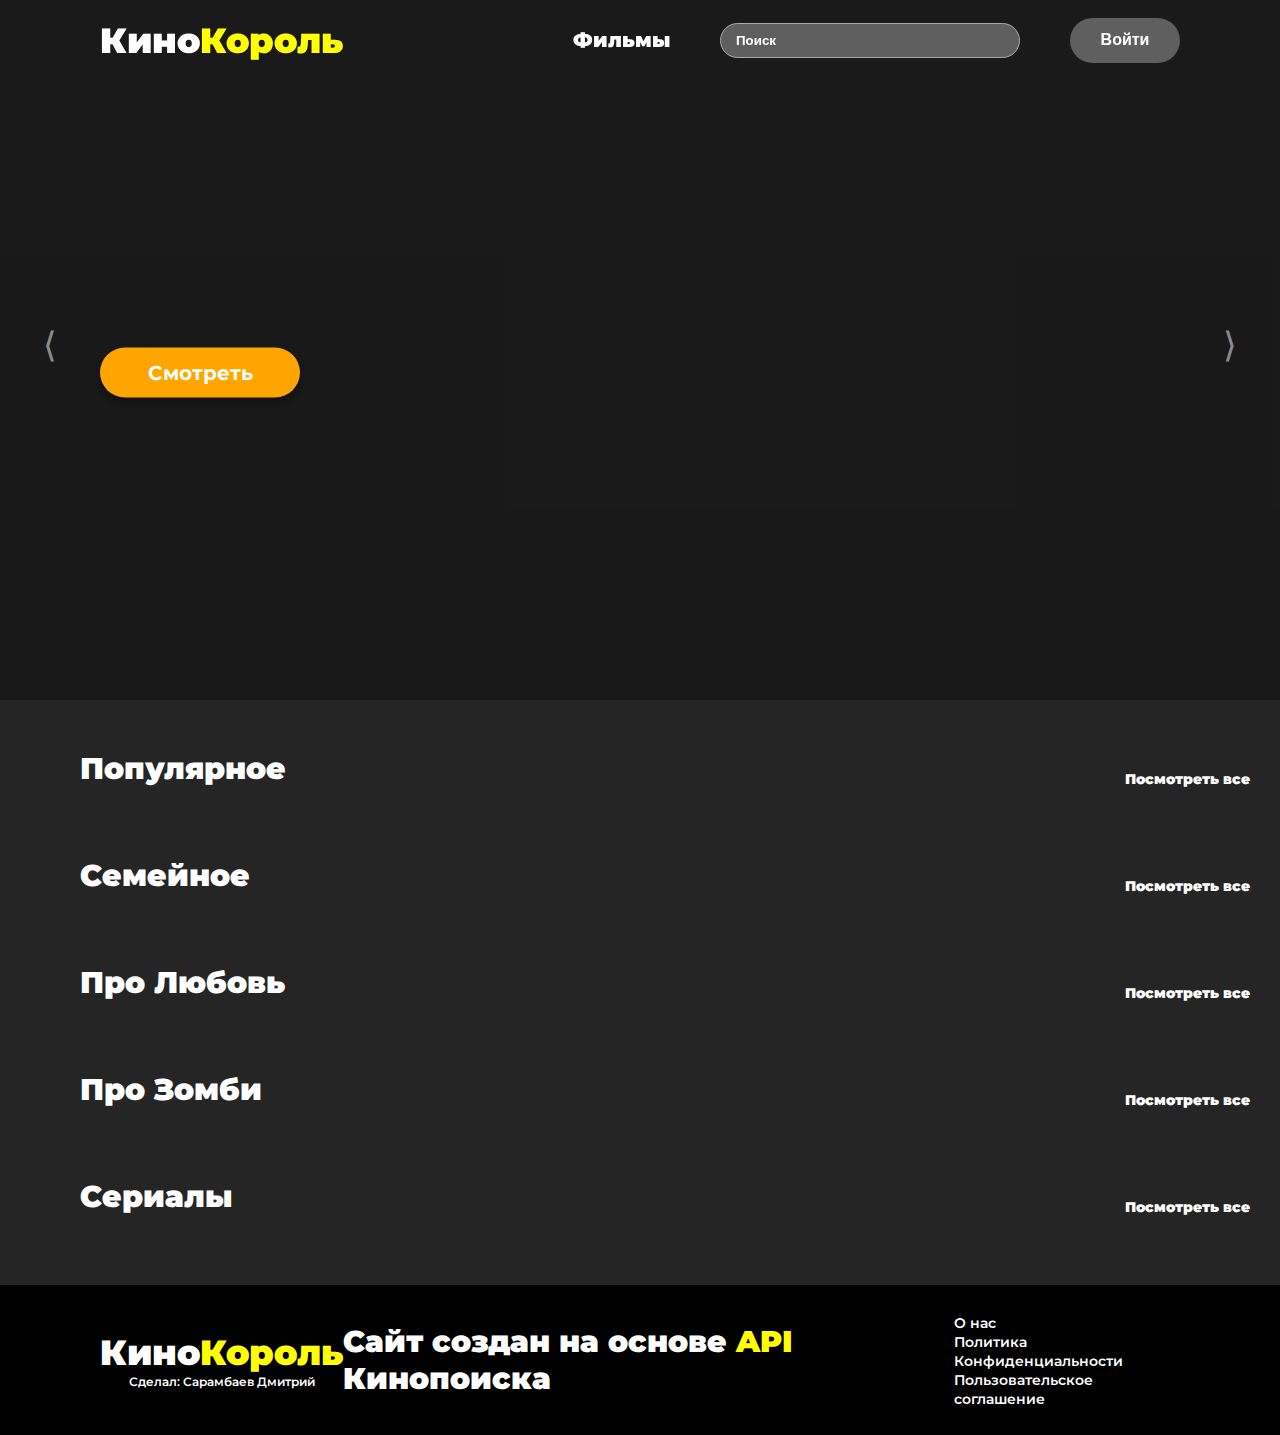
==== index.html @ 266fc366 "release" ====
<!DOCTYPE html>
<html lang="ru">
  <head>
    <meta charset="UTF-8" />
    <meta name="viewport" content="width=device-width, initial-scale=1.0" />
    <link rel="stylesheet" href="./css/style.css"/>
      
    <title>КиноКороль - главная</title>
  </head>
  <body>


    <header class="container-header">
      <div class="header__content">
        <a href="index.html" class="header__logo">Кино<span>Король</span></a>


        <form class="right-header">
          <a href="films.html" class="Favorite">Фильмы</a>
          <input type="text" class="header__search" placeholder="Поиск" />
          <button class="profile"><a href="login.html">Войти</a></button>
        </form>

      </div>
    </header>


    <div class="home">
      <div class="btn-switch">
        <button class="prev-home">&lang;</button>
        <button class="next-home">&rang;</button>
      </div>
          <div class="home-film-info">
                <h1 id="film-title" class="film-title"></h1>
                <h3 id="film-genre" class="film-genre"></h3>
                <h4 id="film-description" class="film-description"></h4>
                <button class="film-watch">Смотреть</button>
          </div>

          <div class="overlay-home"></div>
  </div>


    <main>
      <div class="top-header">
      <h1 class="category-popular">Популярное</h1>
      <a class="full" href="./category-films/popular.html">Посмотреть все</a></div>
      <div class="popular"></div>

      <div class="top-header">
      <h1 class="category-family">Семейное</h1>
      <a class="full" href="./category-films/family.html">Посмотреть все</a></div>
      <div class="family"></div>

      <div class="top-header">
      <h1 class="category-love">Про Любовь</h1>
      <a class="full" href="./category-films/love.html">Посмотреть все</a></div>
      <div class="love"></div>

      <div class="top-header">
      <h1 class="category-zombie">Про Зомби</h1>
      <a class="full" href="./category-films/zombie.html">Посмотреть все</a></div>
      <div class="zombie"></div>
      
      <div class="top-header">
      <h1 class="category-tv-shows">Сериалы</h1>
      <a class="full" href="./category-films/tv-shows.html">Посмотреть все</a></div>
      <div class="tv-shows"></div>
    </main>


    <footer>
      <div class="left-footer">
        <h1>Кино<span>Король</span></h1>
        <p>Сделал: Сарамбаев Дмитрий</p>
      </div>   

      <h1>Сайт создан на основе <a href="https://kinopoiskapiunofficial.tech/" target="_blank">API</a> Кинопоиска</h1>

        <div class="footer-body">
        <ul>
          <li><a href="links/about.html">О нас</a></li>
          <li><a href="links/politika.html">Политика Конфиденциальности</a></li>
          <li><a href="links/agreement.html">Пользовательское соглашение</a></li>
        </ul>
        </div>
    </footer>


    <script src="js/app.js"></script>
  </body>
</html>
---- css/style.css ----
@import url('https://fonts.googleapis.com/css2?family=Montserrat:ital,wght@0,100..900;1,100..900&display=swap');

* {
    margin: 0;
    padding: 0;
    box-sizing: border-box;
}

html {
  overflow: auto; /* Включает прокрутку */
  scrollbar-width: none; /* Скрывает полосу прокрутки в Firefox */
}

html::-webkit-scrollbar {
  display: none; /* Скрывает полосу прокрутки в Chrome, Safari и новых версиях Edge */
}


body {
    background-color: #252526;
    font-family: "Montserrat", sans-serif;
}

a {
  color: #ffffff;
  text-decoration: none;
}

.container {
    max-width: 1700px;
    margin: 0 auto;
}


/* шапка */ /* шапка */ /* шапка */ /* шапка */ /* шапка */

.container-header{
  width: 100%;
  position: fixed;
  top: 0;
  z-index: 5;
}


.header__logo {
    text-decoration: none;
    font-size: 35px;
    color: #ffffff;
    font-weight: bold;
    font-weight: 900;
    transition: all 0.5s ease-in-out;
}

.header__logo span {
  color: yellow;
}

.header__logo:hover {
  transform: scale(1.1);
}

.header__content {
    display: flex;
    align-items: center;
    justify-content: space-between;
    padding: 0 100px;
    height: 80px;
    background-color: transparent;
    transition: backdrop-filter 0.3s ease-in-out,
    background-color 0.3s ease-in-out;
    }

.blur {
backdrop-filter: blur(5px);
background-color: rgba(0, 0, 0, 0.3);
}

.right-header {
  display: flex;
  align-items: center;
  gap: 50px;
}

.header__search {
    border: 1px solid rgb(170, 170, 170);
    height: 35px;
    width: 300px;
    border-radius: 20px;
    outline: none;
    color: #ffffff;
    background-color: rgba(255, 255, 255, 0.3);
    padding-left: 15px;
    transition: all 0.5s ease-in-out;
    
}

.header__search:hover {
  transform: scale(1.05);
}

input::placeholder {
  color: #ffffff;
  font-weight: 900;
}

.profile {
  width: 110px;
  height: 45px;
  border-radius: 25px;
  border: none;
  background-color: rgba(255, 255, 255, 0.3);
  color: #ffffff;
  font-size: 16px;
  font-weight: 900;
  transition: all 0.5s ease-in-out;
  cursor: pointer;
}

.profile:hover {
  transform: scale(1.1);
}

.Favorite{
  font-weight: bold;
  color: #ffffff;
  transition: all 0.5s ease-in-out;
  font-weight: 900;
  font-size: 20px;
}

.Favorite:hover {
  transform: scale(0.90);
}
/* шапка */ /* шапка */ /* шапка */ /* шапка */ /* шапка */



/* главная */  /* главная */  /* главная */ 

.home {
  position: relative;
  min-height: 700px;
  background-size: cover;
  background-repeat: no-repeat;
  background-attachment: fixed;
  margin-bottom: 50px;
  width: 100%;
}


.btn-switch {
  position: relative;
  top: 350px;
  width: 100%;
  z-index: 2;
  display: flex;
  justify-content: space-between;
  top: 320px;
}

.prev-home {
  margin-right: 25px;
  margin-left: 25px;
  width: 50px;
  height: 50px;
  border-radius: 50%;
  border: none;
  font-size: 35px;
  cursor: pointer;
  transition: all 0.3s ease-in-out;
  background: none;
  color: #ffffff;
  opacity: 0.5;
}

.next-home {
  margin-right: 25px;
  margin-left: 25px;
  width: 50px;
  height: 50px;
  border-radius: 50%;
  border: none;
  font-size: 35px;
  cursor: pointer;
  transition: all 0.3s ease-in-out;
  background: none;
  color: #ffffff;
  opacity: 0.5;
}

.next-home:hover, .prev-home:hover {
  transform: scale(1.2);
}


.home-film-info {
  position: absolute;
  left: 100px;
  z-index: 3;
  top: 50%;
  transform: translatey(-50%);
  width: 1100px;
}

.film-title {
  color:#ffffff;
  font-size: 36px;
  font-weight: 900;
  margin-bottom: 10px;
}

.film-genre {
  color: rgb(229, 255, 0);
  font-size: 18px;
  margin-bottom: 15px;
  opacity: 0.8;
}

.film-description {
  color: #ffffff;
  font-size: 16px;
  margin-bottom: 30px;
  width: 600px;
  font-weight: 600;
  overflow: hidden;
  text-overflow: ellipsis;
  display: -webkit-box;
  -webkit-line-clamp: 10; /* ограничение в 10 строк */
  -webkit-box-orient: vertical;
}



.film-watch {
  font-family: "Montserrat", sans-serif;
  height: 50px;
  width: 200px;
  font-size: 20px;
  font-weight: 600;
  border: 0;
  border-radius: 25px;
  color: #ffffff;
  font-weight: bold;
  background-color: orange;
  cursor: pointer;
  transition: all 0.3s ease-in-out;
  box-shadow: 0 5px 10px rgba(0, 0, 0, 0.3);
}

.film-watch:hover {
  transform: scale(1.05);
  box-shadow: 0 5px 10px rgba(219, 176, 89, 0.5);
}

.overlay-home {
  position: absolute;
  top: 0;
  left: 0;
  width: 100%;
  height: 100%;
  background-color: rgba(0, 0, 0, 0.3);
  right: 0;  /* Указывает, что оверлей должен растягиваться до правого края контейнера */
  bottom: 0;
}


/* главная */  /* главная */  /* главная */ 


.full {
  position: relative;
  right: 30px;
  font-weight: 900;
  font-size: 14px;
  transition: all 0.5s ease-in-out;
}

.full:hover {
  transform: translatex(10px);
}


.top-header {
  display: flex;
  justify-content: space-between;
  align-items: center;
}
.category-popular {
  font-size: 30px;
  color: #ffffff;
  font-weight: 900;
  left: 80px;
  position: relative;
  margin-bottom: 20px;
}

.popular {
  position: relative;
  padding: 0 100px;
  display: flex;
  gap: 15px;
  margin-bottom: 50px;
}

.popular-card {
width: 200px;
}

.popular-card img {
  width: 200px;
  height: 300px;
  border-radius: 15px;
  box-shadow: 5px 10px 10px rgba(0,0,0,0.6);
  cursor: pointer;
  transition: all 0.5s ease-in-out;
}

.popular-card img:hover {
  transform: scale(1.1);
  box-shadow: 5px 5px 10px rgba(0,0,0,0.5);
}

.popular-name {
  font-size: 16px;
  font-weight: 900;
  color: #ffffff;
  margin-top: 10px;
  margin-bottom: 5px;
  white-space: nowrap;
  overflow: hidden;
  text-overflow: ellipsis;
}

.popular-year {
  font-size: 16px;
  color: gray;
  font-weight: 900;
}


/* карточки   карточки*/

.family {
  position: relative;
  padding: 0 100px;
  display: flex;
  gap: 15px;
  margin-bottom: 50px;
}

.category-family {
  font-size: 30px;
  color: #ffffff;
  font-weight: 900;
  left: 80px;
  position: relative;
  margin-bottom: 20px;
}

.family-card {
  width: 200px;

}

.family-card img:hover {
  transform: scale(1.1);
  box-shadow: 5px 5px 10px rgba(0,0,0,0.5);
}

.family-photo {
  width: 200px;
  height: 300px;
  border-radius: 15px;
  box-shadow: 5px 10px 10px rgba(0,0,0,0.6);
  cursor: pointer;
  transition: all 0.5s ease-in-out;
}

.family-name {
  font-size: 16px;
  font-weight: 900;
  color: #ffffff;
  margin-top: 10px;
  margin-bottom: 5px;
  white-space: nowrap;
  overflow: hidden;
  text-overflow: ellipsis;
}

.family-year {
  font-size: 16px;
  color: gray;
  font-weight: 900;
}




.category-love{
  font-size: 30px;
  color: #ffffff;
  font-weight: 900;
  left: 80px;
  position: relative;
  margin-bottom: 20px;
}

.love {
  position: relative;
  padding: 0 100px;
  display: flex;
  gap: 15px;
  margin-bottom: 50px;
}

.love-card {
  width: 200px;
}

.love-card  img:hover {
  transform: scale(1.1);
  box-shadow: 5px 5px 10px rgba(0,0,0,0.5);
}

.love-photo {
  width: 200px;
  height: 300px;
  border-radius: 15px;
  box-shadow: 5px 10px 10px rgba(0,0,0,0.6);
  cursor: pointer;
  transition: all 0.5s ease-in-out;
}

.love-name {
  font-size: 16px;
  font-weight: 900;
  color: #ffffff;
  margin-top: 10px;
  margin-bottom: 5px;
  white-space: nowrap;
  overflow: hidden;
  text-overflow: ellipsis;
}

.love-year {
  font-size: 16px;
  color: gray;
  font-weight: 900;
}




.category-tv-shows {
  font-size: 30px;
  color: #ffffff;
  font-weight: 900;
  left: 80px;
  position: relative;
  margin-bottom: 20px;
}

.tv-shows {
  position: relative;
  padding: 0 100px;
  display: flex;
  gap: 15px;
  margin-bottom: 50px;
}

.tvshows-card {
  width: 200px;
}

.tvshows-card  img:hover {
  transform: scale(1.1);
  box-shadow: 5px 5px 10px rgba(0,0,0,0.5);
}

.tvshows-photo {
  width: 200px;
  height: 300px;
  border-radius: 15px;
  box-shadow: 5px 10px 10px rgba(0,0,0,0.6);
  cursor: pointer;
  transition: all 0.5s ease-in-out;
}

.tvshows-name {
  font-size: 16px;
  font-weight: 900;
  color: #ffffff;
  margin-top: 10px;
  margin-bottom: 5px;
  white-space: nowrap;
  overflow: hidden;
  text-overflow: ellipsis;
}

.tvshows-year {
  font-size: 16px;
  color: gray;
  font-weight: 900;
}


.category-zombie {
  font-size: 30px;
  color: #ffffff;
  font-weight: 900;
  left: 80px;
  position: relative;
  margin-bottom: 20px;
}

.zombie {
  position: relative;
  padding: 0 100px;
  display: flex;
  gap: 15px;
  margin-bottom: 50px;
}

.zombie-card {
  width: 200px;
}

.zombie-card  img:hover {
  transform: scale(1.1);
  box-shadow: 5px 5px 10px rgba(0,0,0,0.5);
}

.zombie-photo {
  width: 200px;
  height: 300px;
  border-radius: 15px;
  box-shadow: 5px 10px 10px rgba(0,0,0,0.6);
  cursor: pointer;
  transition: all 0.5s ease-in-out;
}

.zombie-name {
  font-size: 16px;
  font-weight: 900;
  color: #ffffff;
  margin-top: 10px;
  margin-bottom: 5px;
  white-space: nowrap;
  overflow: hidden;
  text-overflow: ellipsis;
}

.zombie-year {
  font-size: 16px;
  color: gray;
  font-weight: 900;
}







.movies {
    display: flex;
    flex-wrap: wrap;
    margin-top: 100px;
    margin-left:  50px;
    margin-right: 50px;
}

.movie {
    position: relative;
    margin: 10px;
}

.movie__cover-inner {
    position: relative;
    height: 350px;
    width: 240px;
    border-radius: 15px;
    transition: all 0.5s ease-in-out;
    box-shadow: 5px 10px 10px rgba(0,0,0,0.6);
}

.movie__cover {
    width: 100%;
    height: 100%;
    border-radius: 15px;
}

.movie__cover-inner:hover {
  transform: scale(1.05);
  box-shadow: 5px 5px 10px rgba(0,0,0,0.5);
}

.movie__cover--darkened {
    position: absolute;
    top: 0;
    left: 0;
    right: 0;
    width: 100%;
    height: 100%;
    border-radius: 15px;
    transition: all 0.3s ease-in-out;
}

.movie__cover--darkened:hover {
    cursor: pointer;
}



.movie__info {
    padding: 10px 0px;
}


.movie__title {
    font-size: 16px;
    color: #ffffff;
    white-space: nowrap;
    overflow: hidden;
    text-overflow: ellipsis;
    width: 240px;
    font-weight: bold;
}


.movie__year {
    font-size: 14px;
    color: gray;
    font-weight: bold;
    margin-top: 5px;

}

.modal {
    display: none;
    position: fixed;
    z-index: 100;
    left: 0;
    top: 0;
    width: 100%;
    height: 100%;
    overflow: auto;
    background-color: rgba(0, 0, 0, 0.5);
    transition: width 2s;
  }
  
  .modal--show {
    display: flex;
    justify-content: center;
    align-items: center;

  }
  
  .modal__card {
    position: relative;
    background-color: #ffffff;
    max-width: 750px;
    height: 600px;
    padding: 15px;
    background-color: #1a191f;
    color: #ffffff;
    display: flex;
    border-radius: 15px;
  }
  
  .modal__movie-backdrop {
    width: 400px;
    border-radius: 15px;
    
  }

  .modal__movie-info {
    position: relative;
    max-height: 520px;
    max-width: 300px;
    padding: 10px;
    background-color: #3f3d46;
    border-radius: 15px;
    margin-left: 15px;
  }

  .modal__button-play {
    position: absolute;
    left: 425px;
    top: 549px;
    border-radius: 15px;
    height: 35px;
    width: 150px;
    cursor: pointer;
    color: #ffffff;
    font-weight: bold;
    font-size: 14px;
    background-color: #d1831c;
    border: 0;
    transition: all 0.5s;
  }

  .modal__button-play:hover {
    background-color: red;
    transition: background-color 1s ease;
  }


  .modal__button-play-trailer {
    position: absolute;
    top: 549px;
    right: 10px;
    border-radius: 15px;
    height: 35px;
    width: 150px;
    cursor: pointer;
    color: #ffffff;
    font-weight: bold;
    font-size: 14px;
    background-color: transparent;
    border: 1px solid #d1831c;
    transition: all 0.5s;
  }

  .modal__button-play-trailer:hover {
    background-color: #d1831c;
    transition: background-color 1s ease,
  }

  .modal__info {
    font-size: 20px;
    margin-bottom: 10px;
    font-weight: bold;
    
  }
  
  .modal__button-close {
    width: 20px;
    height: 20px;
    align-items: center;
    font-size: 11.5px;
    font-weight: bold;
    border: 0;
    border-radius: 50%;
    position: absolute;
    right: 2px;
    top: 2px;
    cursor: pointer;
    background-color: transparent;
    color: gray;
    transition: all 0.5s;
  }

  .modal__button-close:hover {
    transition: color 1s;
    color: #ffffff;
  }
  

  .modal__movie-site {
    text-decoration: none;
    color: #ffd80e
  }
  
  .stop-scrolling {
    height: 100%;
    overflow: hidden;
  }

  /* пагинация */

.pagination {
  display: flex;
  justify-content: center;
  align-items: center;
  position: relative;
  top: 20px;
  margin-bottom: 50px;
}

.pagination a {
  color: #fff;
  float: left;
  padding: 8px 16px;
  text-decoration: none;
  transition: background-color .3s;
  margin: 0 4px;
  border-radius: 5px;
}

.pagination a.active {
  background-color: #4CAF50;
  color: white;
  border: 1px solid #4CAF50;
}

.pagination a:hover:not(.active) {background-color: gray;
  border: 0;
}


.hidden {
  display: none;
}

footer {
  display: flex;
  height: 150px;
  background-color: black;
  position: relative;
  bottom: 0;
  align-items: center;
  padding: 0 100px;
  justify-content: space-between;
}

.left-footer h1 {
  color: #ffffff;
  font-weight: 900;
  font-size: 35px;
}

.left-footer h1 span {
  color: yellow;
}

footer ul {
  display: block;
  align-items: center;
}

footer ul li a{
  list-style-type: none;
  font-size: 14px;
  font-weight: 600;
}

footer ul li a:hover {
  border-bottom: 1px solid yellow;
}

footer p {
  color: #ffffff;
  font-weight: 600;
  font-size: 12px;
  display: flex;
  justify-content: center;
}

footer h1 {
  font-weight: 900;
  font-size: 30px;
  color: #ffffff;
}

footer h1 a {
  color: yellow;
}
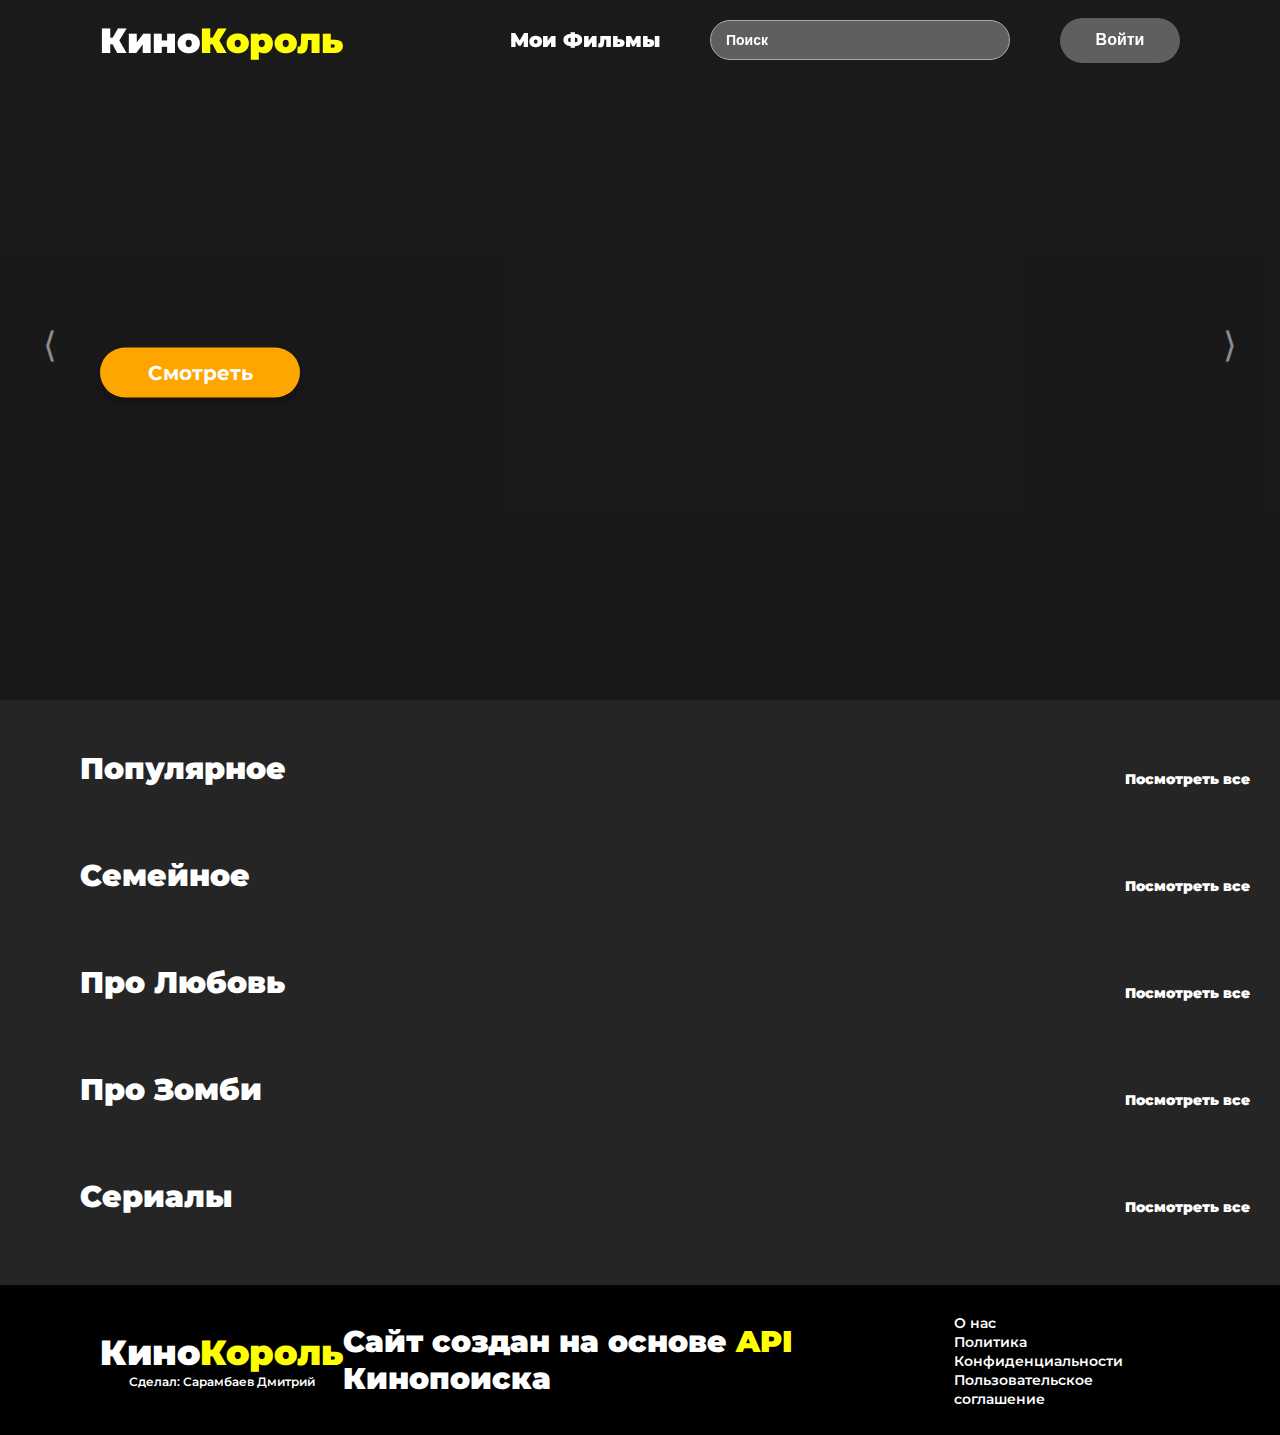
==== commit 27c3fee9: "releaseV1.0" ====
--- a/index.html
+++ b/index.html
@@ -5,7 +5,7 @@
     <meta name="viewport" content="width=device-width, initial-scale=1.0" />
     <link rel="stylesheet" href="./css/style.css"/>
       
-    <title>КиноКороль - главная</title>
+    <title>КиноКороль - Главная</title>
   </head>
   <body>
 
@@ -16,7 +16,7 @@
 
 
         <form class="right-header">
-          <a href="films.html" class="Favorite">Фильмы</a>
+          <a href="films.html" class="Favorite">Мои Фильмы</a>
           <input type="text" class="header__search" placeholder="Поиск" />
           <button class="profile"><a href="login.html">Войти</a></button>
         </form>
--- a/css/style.css
+++ b/css/style.css
@@ -83,7 +83,7 @@
 
 .header__search {
     border: 1px solid rgb(170, 170, 170);
-    height: 35px;
+    height: 40px;
     width: 300px;
     border-radius: 20px;
     outline: none;
@@ -101,10 +101,11 @@
 input::placeholder {
   color: #ffffff;
   font-weight: 900;
+  font-size: 14px;
 }
 
 .profile {
-  width: 110px;
+  width: 120px;
   height: 45px;
   border-radius: 25px;
   border: none;
@@ -561,6 +562,34 @@
 
 
 
+.background-shadow {
+  position: fixed; /* Чтобы элемент оставался на месте при прокрутке */
+  top: 0;
+  left: 0;
+  width: 100%;
+  height: 100%; /* Высота 100% для покрытия всей страницы */
+  background-color: rgba(0, 0, 0, 0.99);
+  z-index: 10;
+  display: flex; /* Центрирование содержимого */
+  justify-content: center;
+  align-items: center;
+}
+
+.background-shadow h1 {
+  color: #ffffff;
+  font-size: 50px;
+  font-weight: 900;
+  cursor: default;
+}
+
+.background-shadow a {
+  position: relative;
+  top: 80px;
+  right: 450px;
+  color: yellow;
+  font-size: 50px;
+  font-weight: 900;
+}
 
 .movies {
     display: flex;
